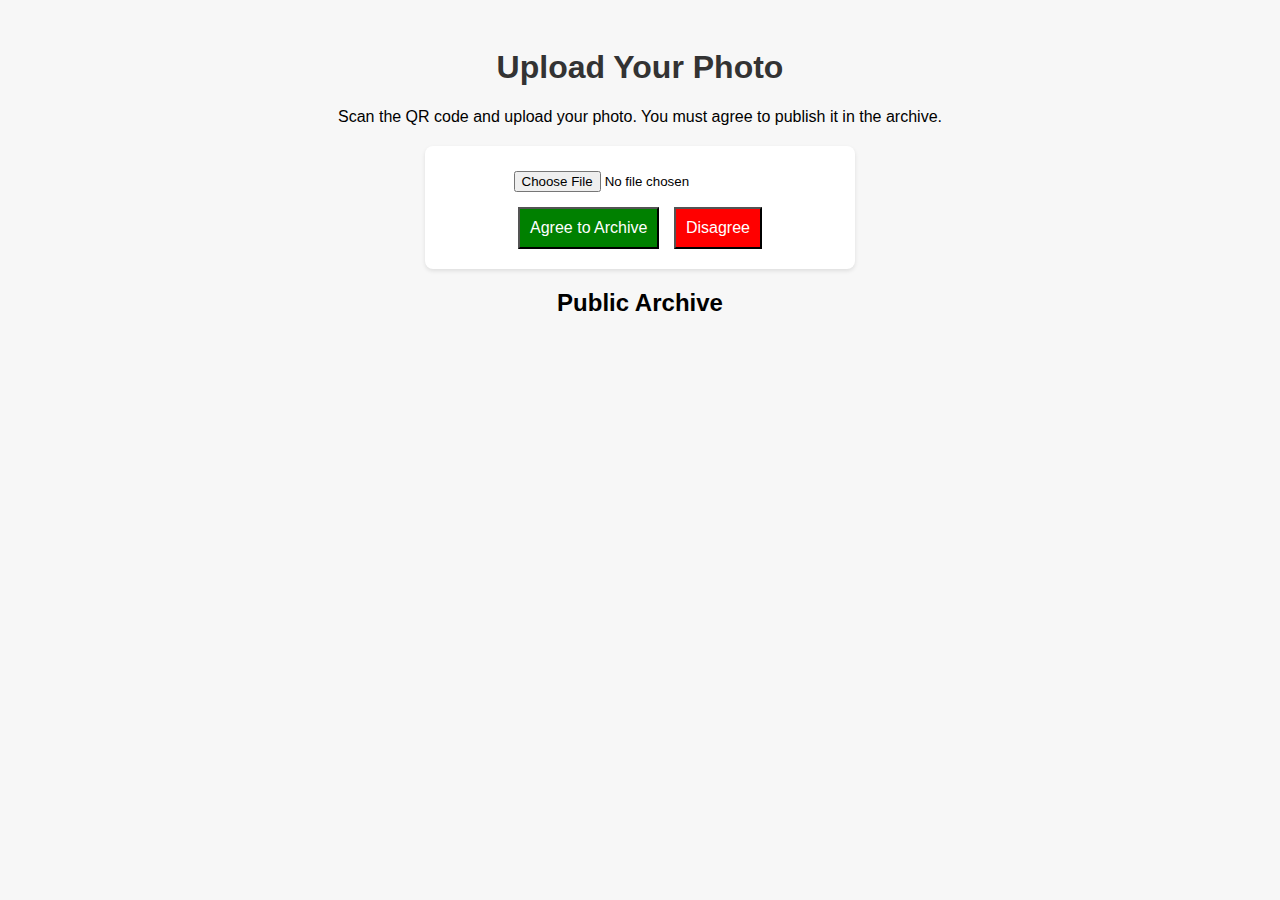
==== index.html @ bce910e0 "Add files via upload" ====
<!DOCTYPE html>
<html lang="en">
<head>
  <meta charset="UTF-8">
  <meta name="viewport" content="width=device-width, initial-scale=1.0">
  <title>Photo Archive</title>
  <link rel="stylesheet" href="style.css">
</head>
<body>
  <h1>Upload Your Photo</h1>
  <p>Scan the QR code and upload your photo. You must agree to publish it in the archive.</p>

  <form id="uploadForm">
    <input type="file" id="photo" accept="image/*" required>
    <div>
      <button type="submit" id="agree" aria-label="Agree to Archive">Agree to Archive</button>
      <button type="button" id="disagree" aria-label="Disagree">Disagree</button>
    </div>
  </form>

  <h2>Public Archive</h2>
  <div id="gallery"></div>

  <script src="script.js"></script>
</body>
</html>
---- style.css ----
body {
  font-family: Arial, sans-serif;
  text-align: center;
  background-color: #f7f7f7;
  padding: 20px;
}

h1 {
  color: #333;
}

form {
  margin: 20px auto;
  padding: 15px;
  background: white;
  border-radius: 8px;
  max-width: 400px;
  box-shadow: 0 2px 4px rgba(0, 0, 0, 0.1);
}

input {
  margin: 10px 0;
}

button {
  padding: 10px;
  font-size: 16px;
  margin: 5px;
}

#agree {
  background-color: green;
  color: white;
}

#disagree {
  background-color: red;
  color: white;
}

#gallery {
  display: flex;
  flex-wrap: wrap;
  gap: 10px;
  justify-content: center;
  margin-top: 20px;
}

#gallery img {
  width: 150px;
  height: auto;
  border-radius: 8px;
  box-shadow: 0 2px 4px rgba(0, 0, 0, 0.1);
}
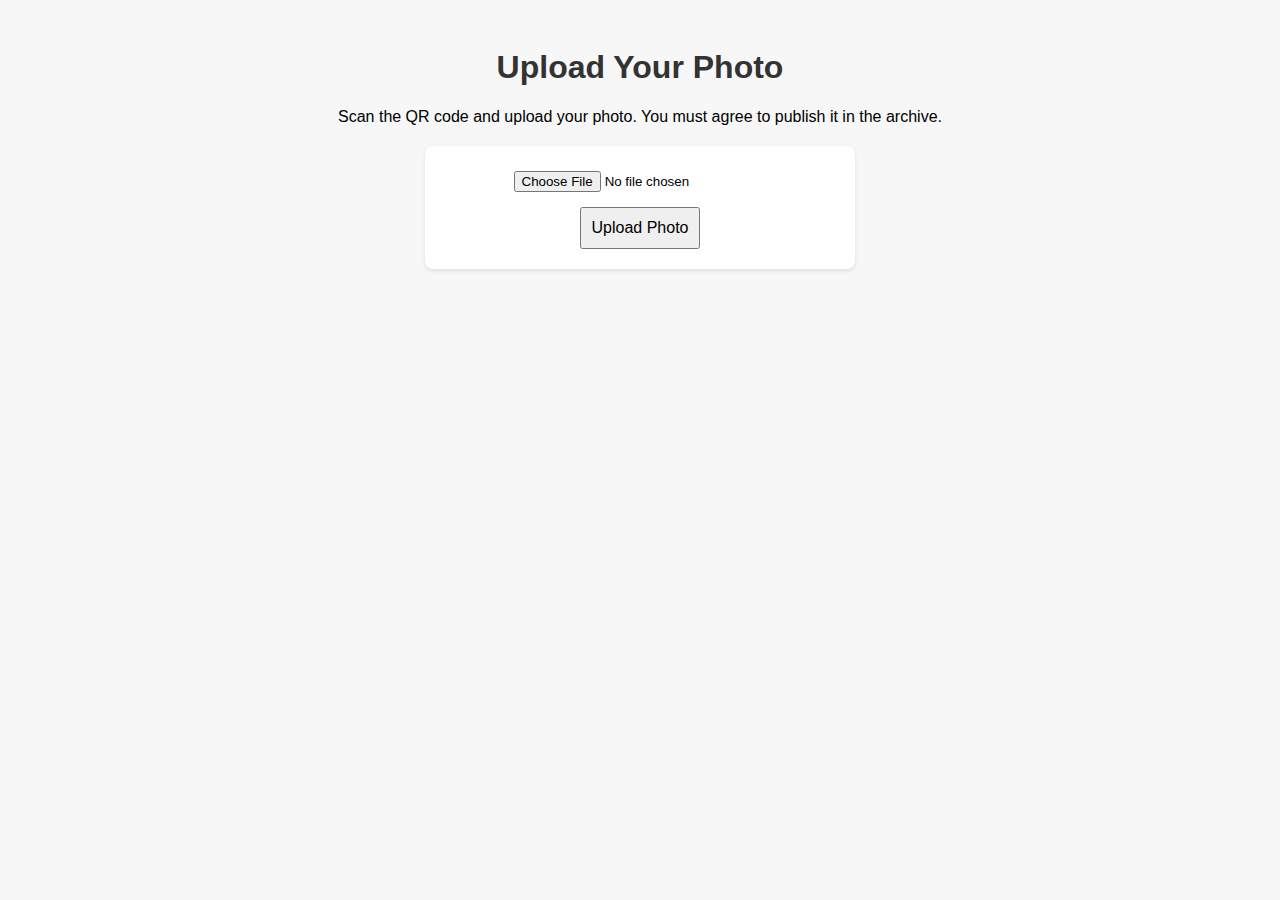
==== commit ce78f4a7: "Add files via upload" ====
--- a/index.html
+++ b/index.html
@@ -13,15 +13,16 @@
   <form id="uploadForm">
     <input type="file" id="photo" accept="image/*" required>
     <div>
-      <button type="submit" id="agree" aria-label="Agree to Archive">Agree to Archive</button>
-      <button type="button" id="disagree" aria-label="Disagree">Disagree</button>
+      <button type="button" id="uploadButton" aria-label="Upload Photo">Upload Photo</button>
     </div>
   </form>
 
-  <h2>Public Archive</h2>
-  <div id="gallery"></div>
+  <div id="consentDialog" style="display:none;">
+    <p>Do you consent to your photo being published in the archive?</p>
+    <button type="button" id="consentYes">Yes</button>
+    <button type="button" id="consentNo">No</button>
+  </div>
 
   <script src="script.js"></script>
 </body>
 </html>
-
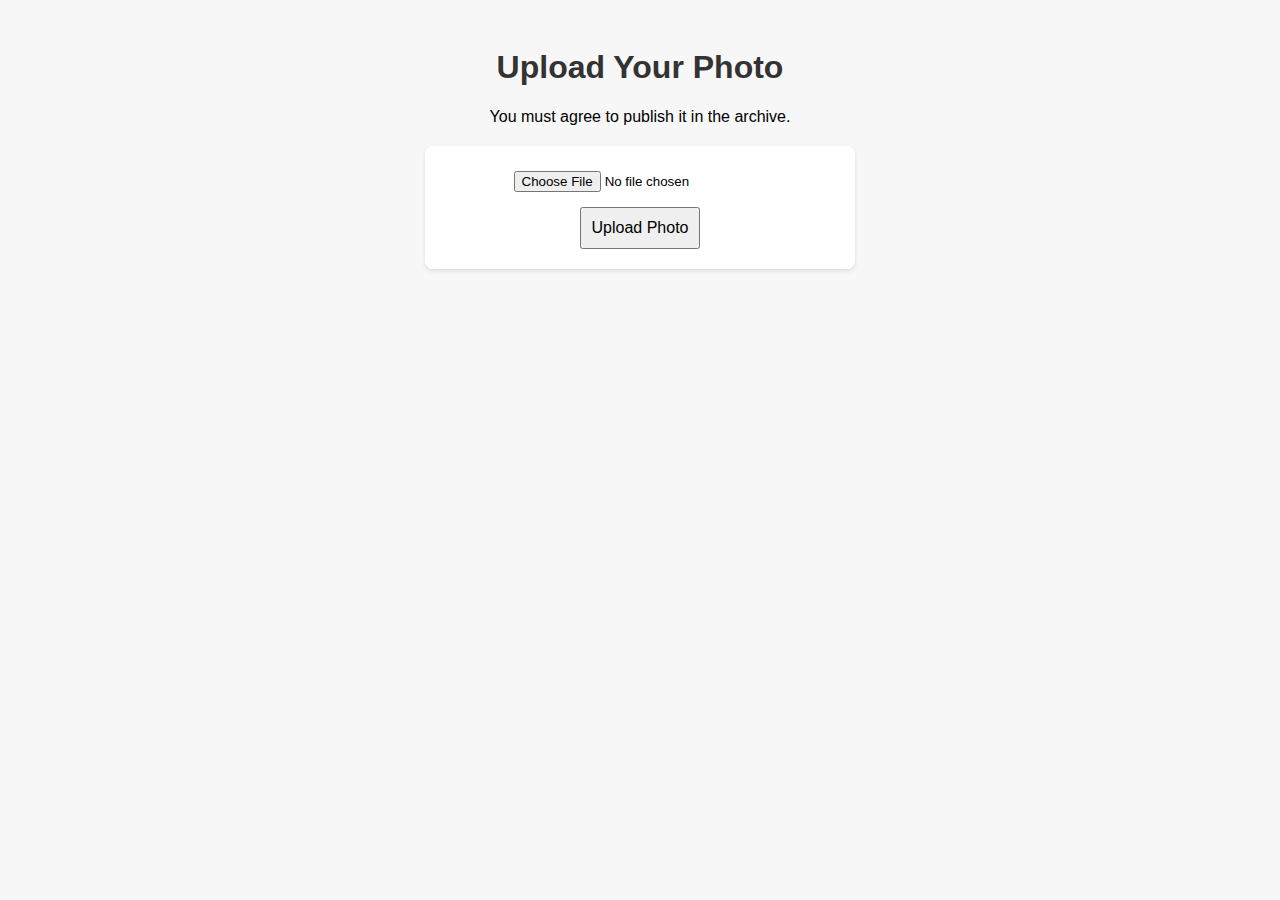
==== commit 1363a909: "Update index.html" ====
--- a/index.html
+++ b/index.html
@@ -8,7 +8,7 @@
 </head>
 <body>
   <h1>Upload Your Photo</h1>
-  <p>Scan the QR code and upload your photo. You must agree to publish it in the archive.</p>
+  <p>You must agree to publish it in the archive.</p>
 
   <form id="uploadForm">
     <input type="file" id="photo" accept="image/*" required>
@@ -26,3 +26,4 @@
   <script src="script.js"></script>
 </body>
 </html>
+
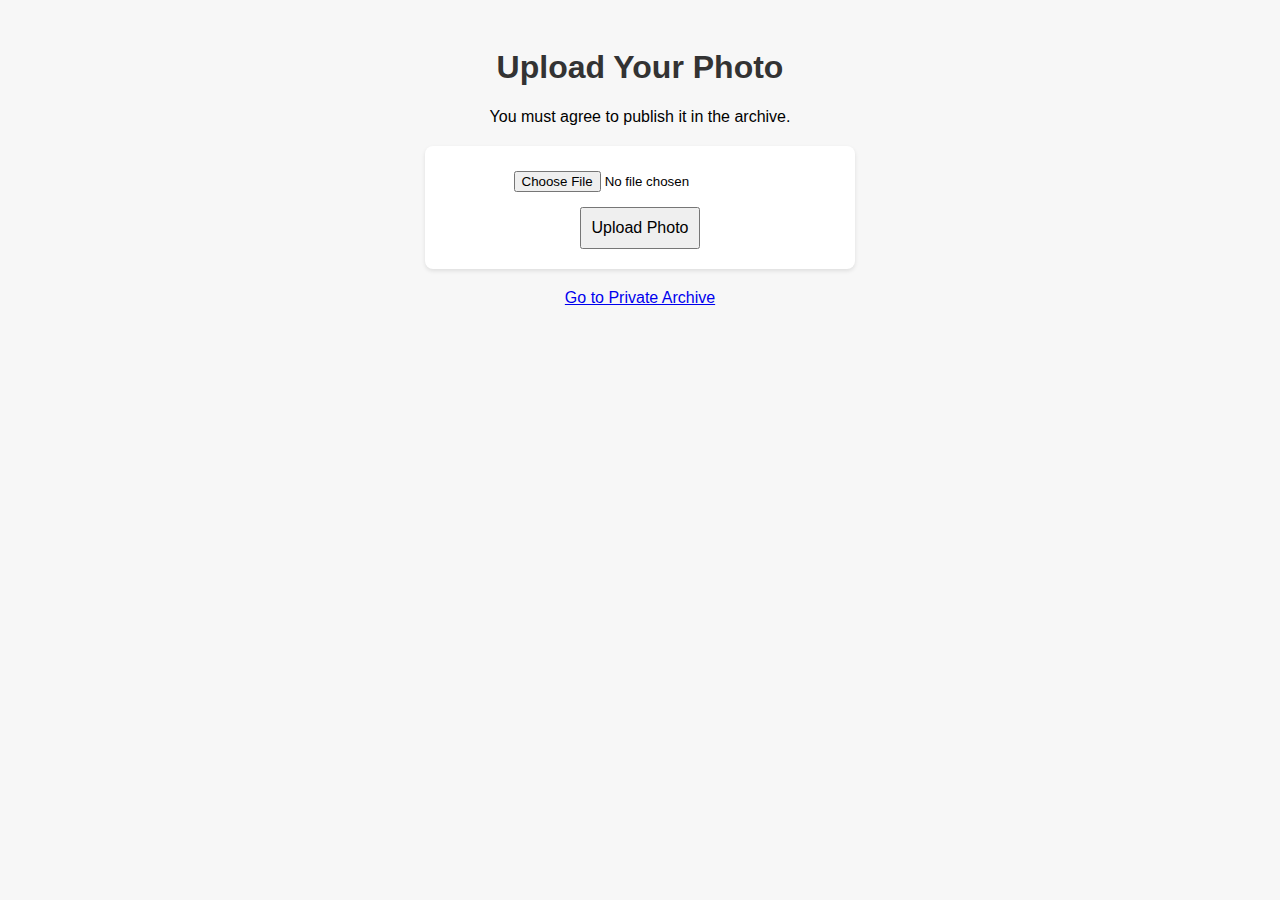
==== commit daea5bb3: "Update index.html" ====
--- a/index.html
+++ b/index.html
@@ -23,7 +23,11 @@
     <button type="button" id="consentNo">No</button>
   </div>
 
+  <div id="privateGallery" style="display:none;"></div>
+  <a href="private-archive.html">Go to Private Archive</a>
+
   <script src="script.js"></script>
 </body>
 </html>
 
+
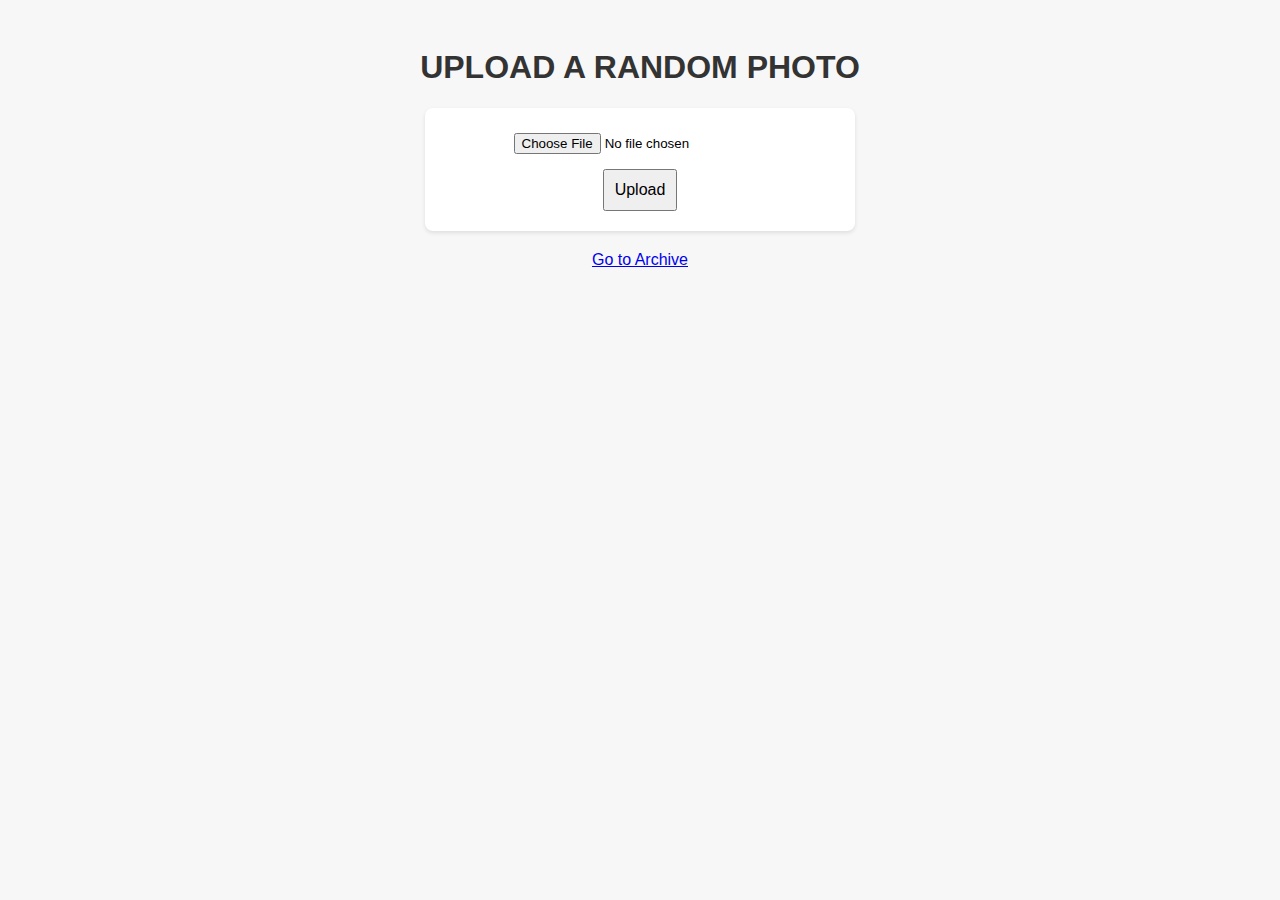
==== commit 1e7a4f20: "Update index.html" ====
--- a/index.html
+++ b/index.html
@@ -7,13 +7,12 @@
   <link rel="stylesheet" href="style.css">
 </head>
 <body>
-  <h1>Upload Your Photo</h1>
-  <p>You must agree to publish it in the archive.</p>
+  <h1>UPLOAD A RANDOM PHOTO</h1>
 
   <form id="uploadForm">
     <input type="file" id="photo" accept="image/*" required>
     <div>
-      <button type="button" id="uploadButton" aria-label="Upload Photo">Upload Photo</button>
+      <button type="button" id="uploadButton" aria-label="Upload Photo">Upload</button>
     </div>
   </form>
 
@@ -24,7 +23,7 @@
   </div>
 
   <div id="privateGallery" style="display:none;"></div>
-  <a href="private-archive.html">Go to Private Archive</a>
+  <a href="archive.html">Go to Archive</a>
 
   <script src="script.js"></script>
 </body>
--- a/style.css
+++ b/style.css
@@ -52,3 +52,18 @@
   border-radius: 8px;
   box-shadow: 0 2px 4px rgba(0, 0, 0, 0.1);
 }
+
+#privateGallery {
+  display: flex;
+  flex-wrap: wrap;
+  gap: 10px;
+  justify-content: center;
+  margin-top: 20px;
+}
+
+#privateGallery img {
+  width: 150px;
+  height: auto;
+  border-radius: 8px;
+  box-shadow: 0 2px 4px rgba(0, 0, 0, 0.1);
+}
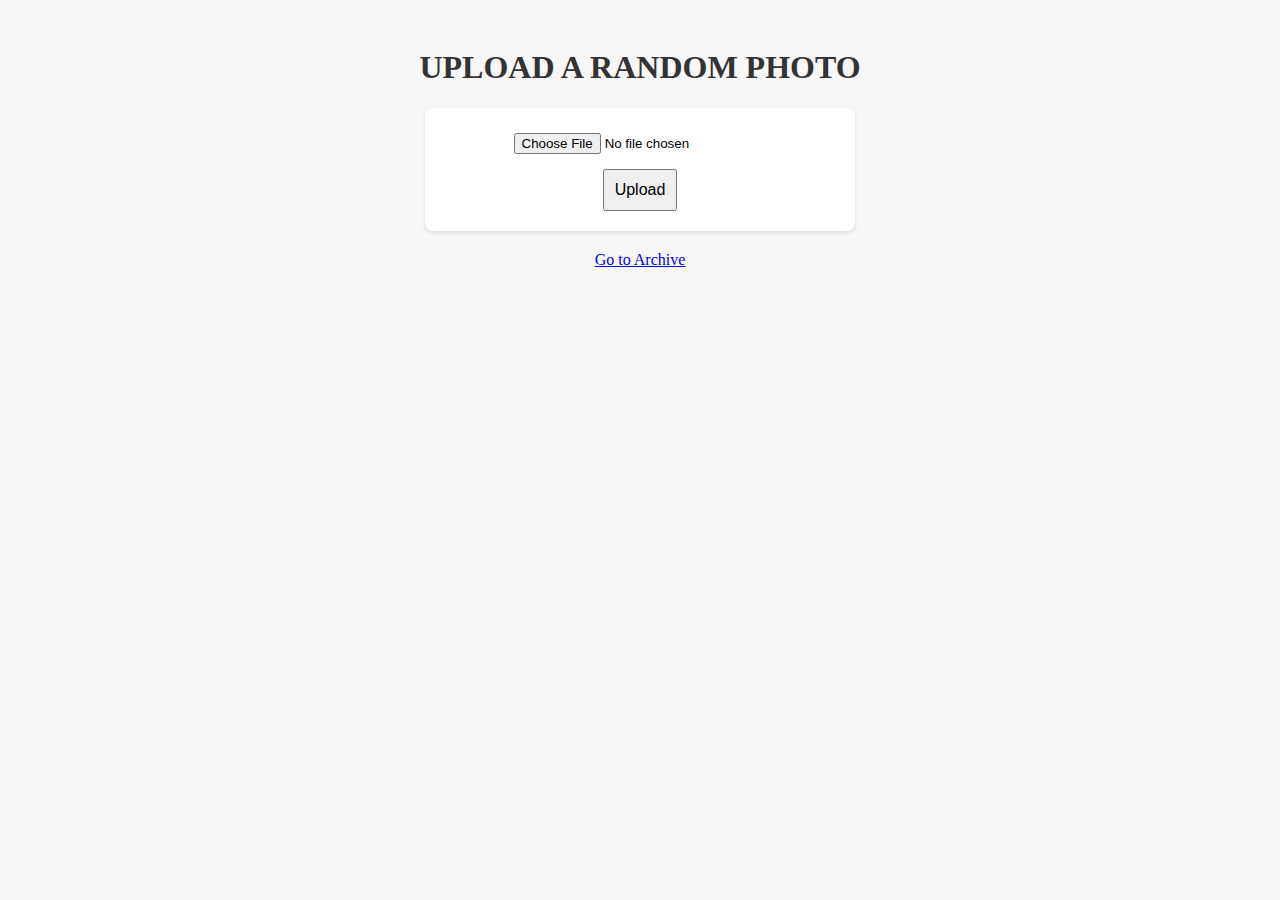
==== commit b4a49fa8: "Update index.html" ====
--- a/index.html
+++ b/index.html
@@ -26,6 +26,56 @@
   <a href="archive.html">Go to Archive</a>
 
   <script src="script.js"></script>
+
+
+<script>
+document.getElementById("uploadButton").addEventListener("click", () => {
+  const photoInput = document.getElementById("photo");
+  if (!photoInput.files[0]) {
+    alert("Please select a photo to upload.");
+    return;
+  }
+
+  // Show consent dialog
+  document.getElementById("consentDialog").style.display = "block";
+});
+
+document.getElementById("consentYes").addEventListener("click", () => {
+  handleUpload("public");
+});
+
+document.getElementById("consentNo").addEventListener("click", () => {
+  handleUpload("private");
+});
+
+function handleUpload(destination) {
+  const photoInput = document.getElementById("photo");
+  const file = photoInput.files[0];
+
+  if (!file) {
+    alert("No file selected.");
+    return;
+  }
+
+  const reader = new FileReader();
+  reader.onload = function (event) {
+    const imageData = event.target.result;
+
+    if (destination === "public") {
+      localStorage.setItem(`public-${Date.now()}`, imageData);
+      window.location.href = "archive.html";  // ✅ Redirect to archive
+    } else {
+      localStorage.setItem(`private-${Date.now()}`, imageData);
+      window.location.href = "private.html";  // ✅ Redirect to private archive
+    }
+  };
+
+  reader.readAsDataURL(file);
+}
+</script>
+
+
+  
 </body>
 </html>
 
--- a/style.css
+++ b/style.css
@@ -1,5 +1,5 @@
 body {
-  font-family: Arial, sans-serif;
+  font-family: Times New Roman;
   text-align: center;
   background-color: #f7f7f7;
   padding: 20px;
